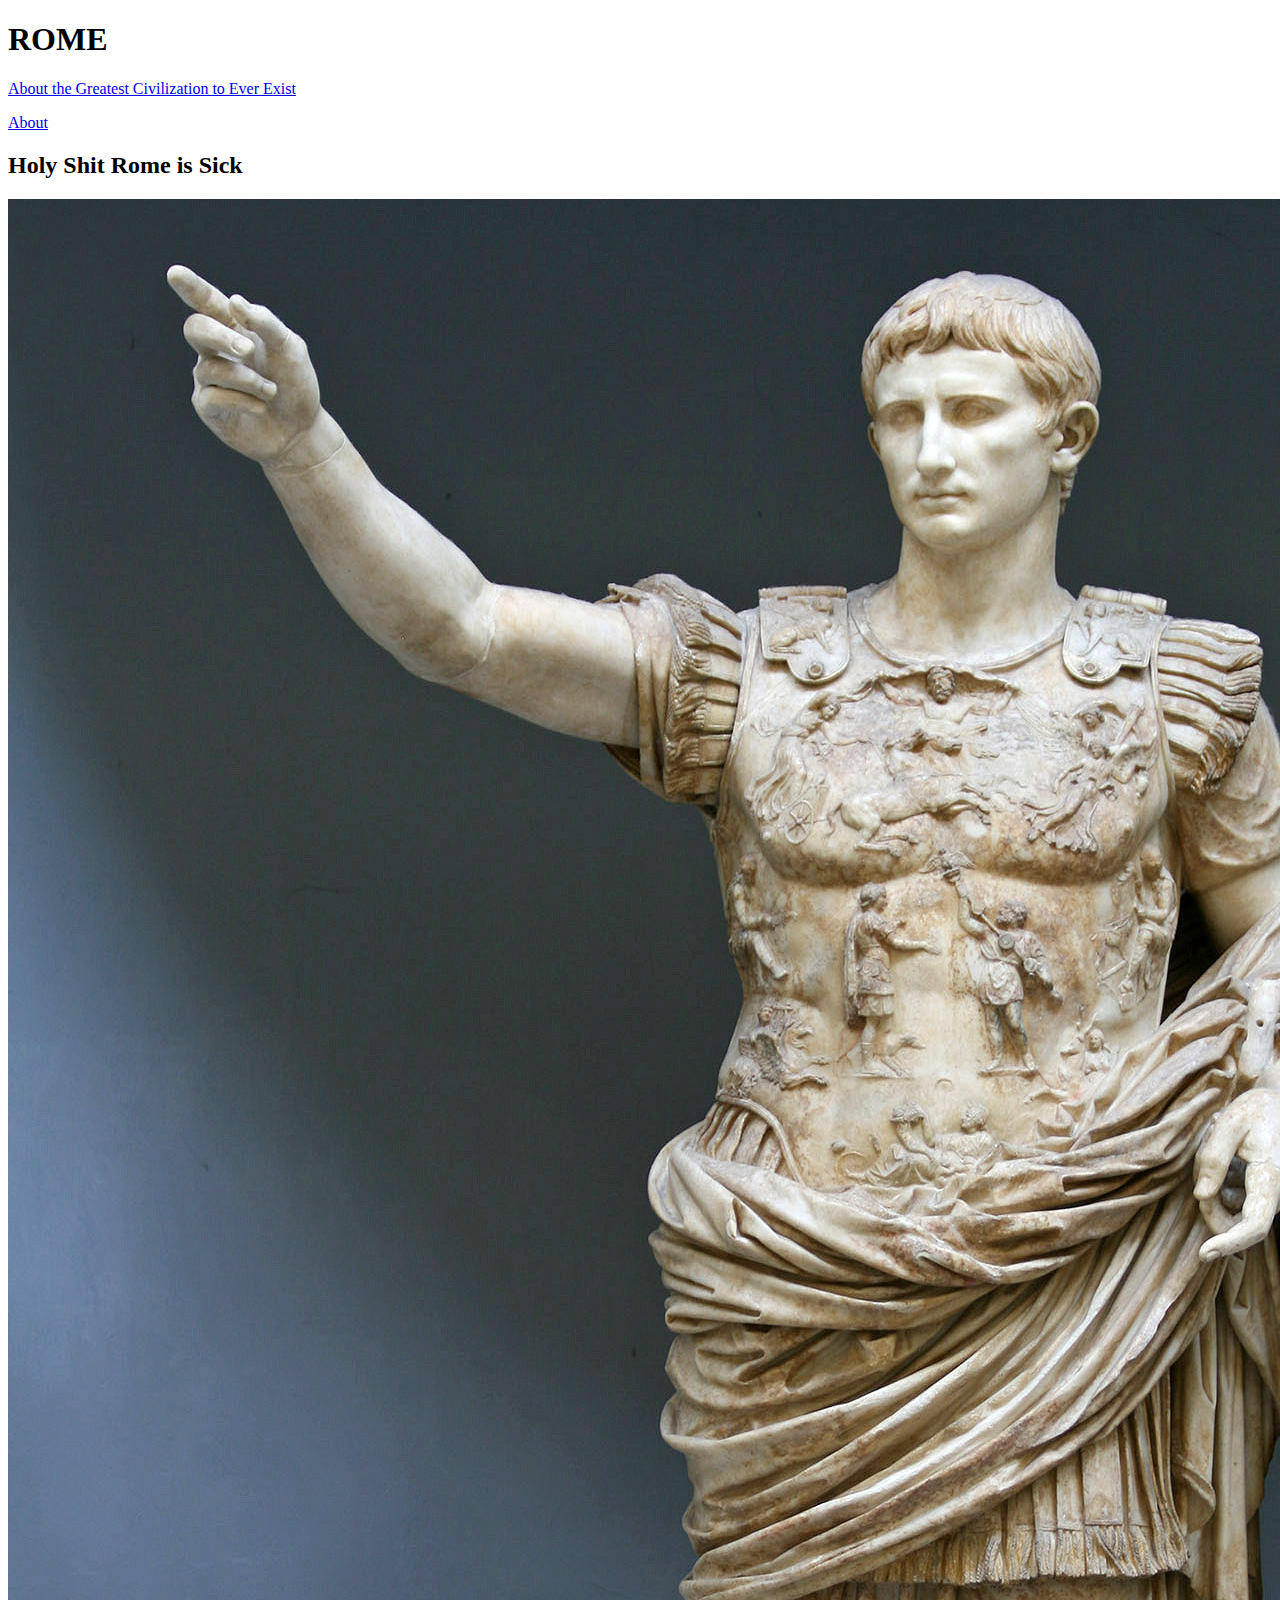
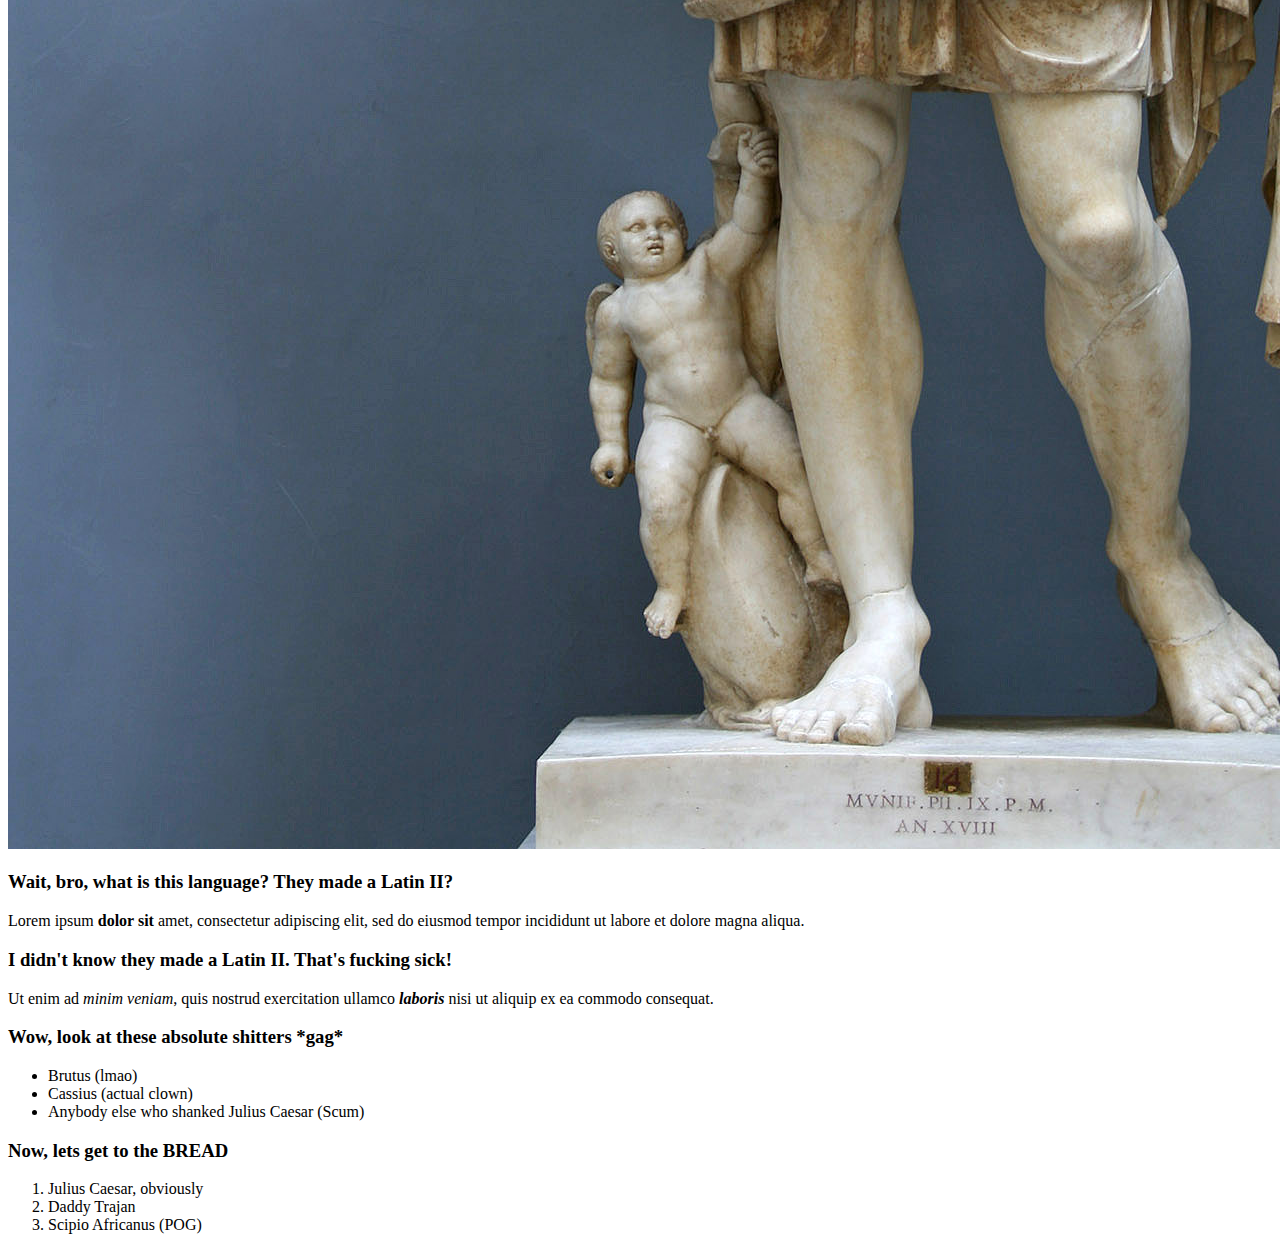
==== index.html @ e8ad9f30 "Initial upload" ====
<!DOCTYPE html>
<html lang="en">
  <head>
    <meta charset="utf-8">
    <title>Rome Lore</title>
  </head>
  <body>
    <h1>ROME</h1>
      <p><a href="https://en.wikipedia.org/wiki/Rome" target="_blank" rel="noopener noreferer">About the Greatest Civilization to Ever Exist</a></p>
      <p><a href="./pages/about.html" target="_blank" rel="noopener noreferer">About</a></p>
    <h2>Holy Shit Rome is Sick</h2>
      <img src="./images/augustus.jpg" alt="Marble statue of Augustus" height="2250" width="1500">
    <h3>Wait, bro, what is this language? They made a Latin II?</h3>
        <p>Lorem ipsum <strong>dolor sit</strong> amet, consectetur adipiscing elit, sed do eiusmod tempor
    incididunt ut labore et dolore magna aliqua.</p>
    <h3>I didn't know they made a Latin II. That's fucking sick!</h3>
        <p>Ut enim ad <em>minim veniam</em>, quis nostrud exercitation ullamco <strong><em>laboris</em></strong>
    nisi ut aliquip ex ea commodo consequat.</p>
    <h3>Wow, look at these absolute shitters *gag*</h3>
      <ul>
        <li>Brutus (lmao)</li>
        <li>Cassius (actual clown)</li>
        <li>Anybody else who shanked Julius Caesar (Scum)</li>
      </ul>
    <h3>Now, lets get to the BREAD</h3>
      <ol>
        <li>Julius Caesar, obviously</li>
        <li>Daddy Trajan</li>
        <li>Scipio Africanus (POG)</li>
      </ol>
</body>
</html>
<!-- this is a comment, use ctrl+/ to do it -->
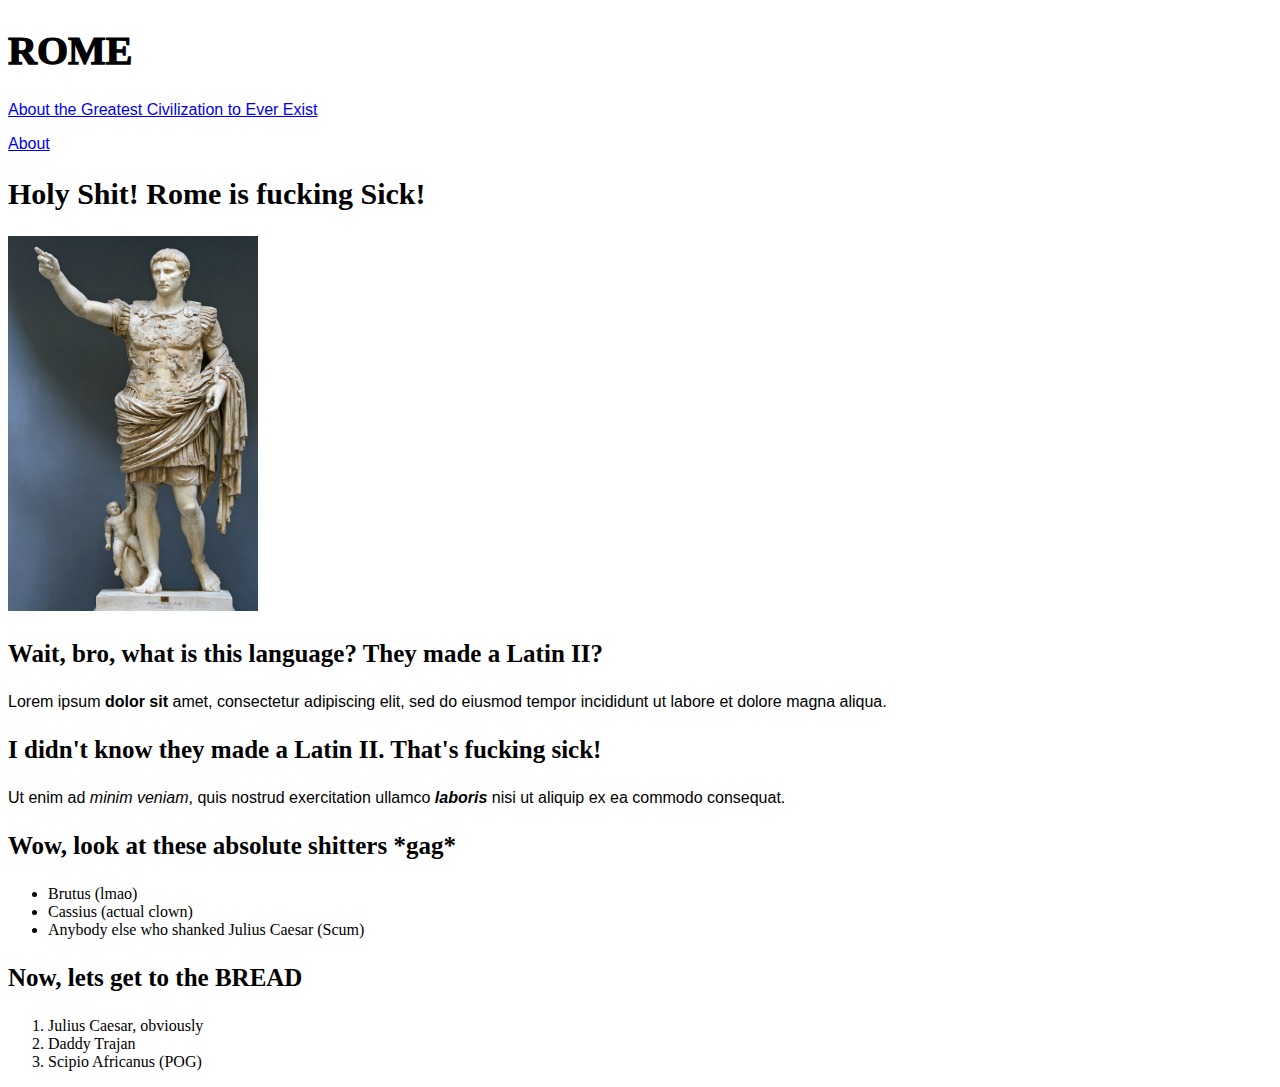
==== commit dabcff3b: "Incorporate css to change fonts, font size, and font weights" ====
--- a/index.html
+++ b/index.html
@@ -2,14 +2,15 @@
 <html lang="en">
   <head>
     <meta charset="utf-8">
+    <link rel="stylesheet" href="./css/styles.css">
     <title>Rome Lore</title>
   </head>
   <body>
     <h1>ROME</h1>
-      <p><a href="https://en.wikipedia.org/wiki/Rome" target="_blank" rel="noopener noreferer">About the Greatest Civilization to Ever Exist</a></p>
+      <p><a href="https://en.wikipedia.org/wiki/Ancient_Rome" target="_blank" rel="noopener noreferer">About the Greatest Civilization to Ever Exist</a></p>
       <p><a href="./pages/about.html" target="_blank" rel="noopener noreferer">About</a></p>
-    <h2>Holy Shit Rome is Sick</h2>
-      <img src="./images/augustus.jpg" alt="Marble statue of Augustus" height="2250" width="1500">
+    <h2>Holy Shit! Rome is fucking Sick!</h2>
+      <img width="250px" height="auto" src="./images/augustus.jpg" alt="Marble statue of Augustus" height="2250" width="1500">
     <h3>Wait, bro, what is this language? They made a Latin II?</h3>
         <p>Lorem ipsum <strong>dolor sit</strong> amet, consectetur adipiscing elit, sed do eiusmod tempor
     incididunt ut labore et dolore magna aliqua.</p>
--- a/css/styles.css
+++ b/css/styles.css
@@ -0,0 +1,28 @@
+h1, h2, h3{
+    font-family: 'Times New Roman', Times, serif;
+}
+
+p{
+    font-family: Arial, Helvetica, sans-serif;
+}
+
+h1{
+    font-size: 40px;
+    font-weight: 1000;
+}
+
+h2{
+    font-size: 30px;
+}
+
+h3{
+    font-size: 25px;
+}
+
+p{
+    font-size: 16px;
+}
+
+li{
+    font-size: 16px;
+}